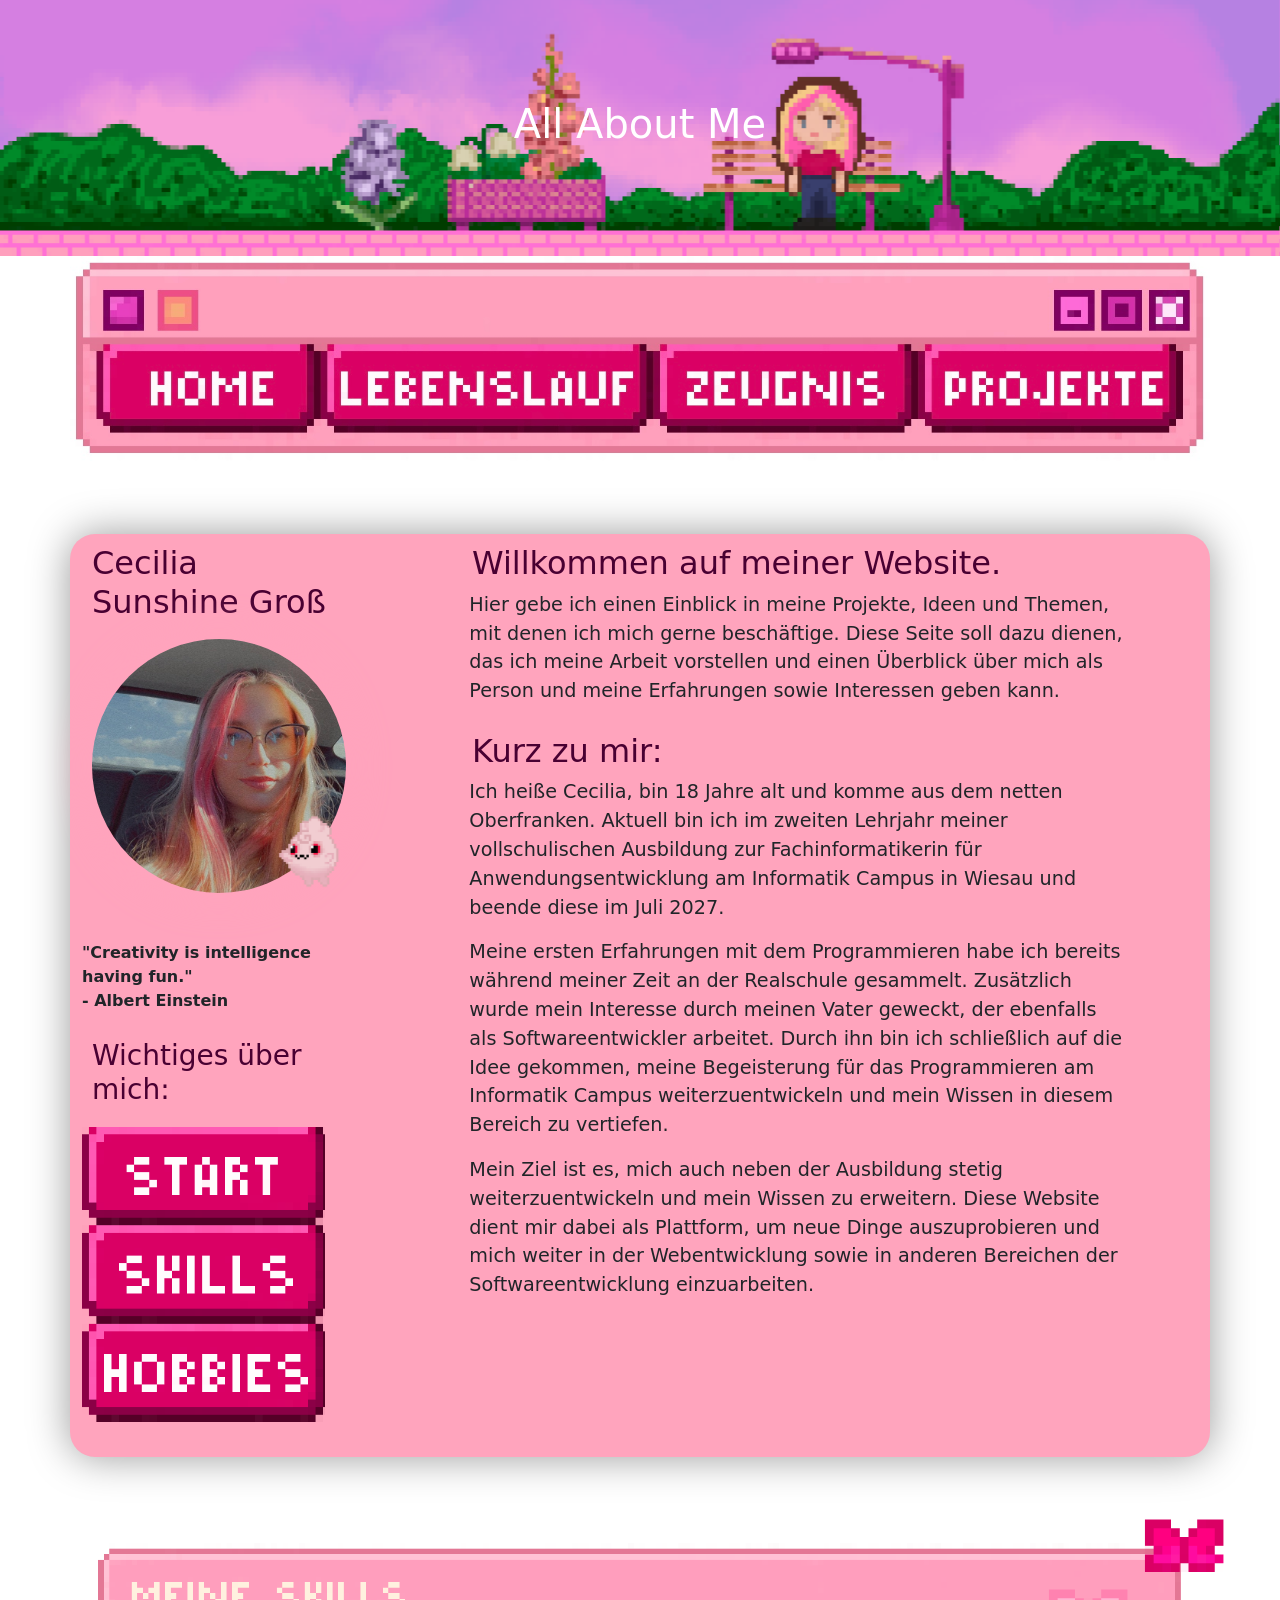
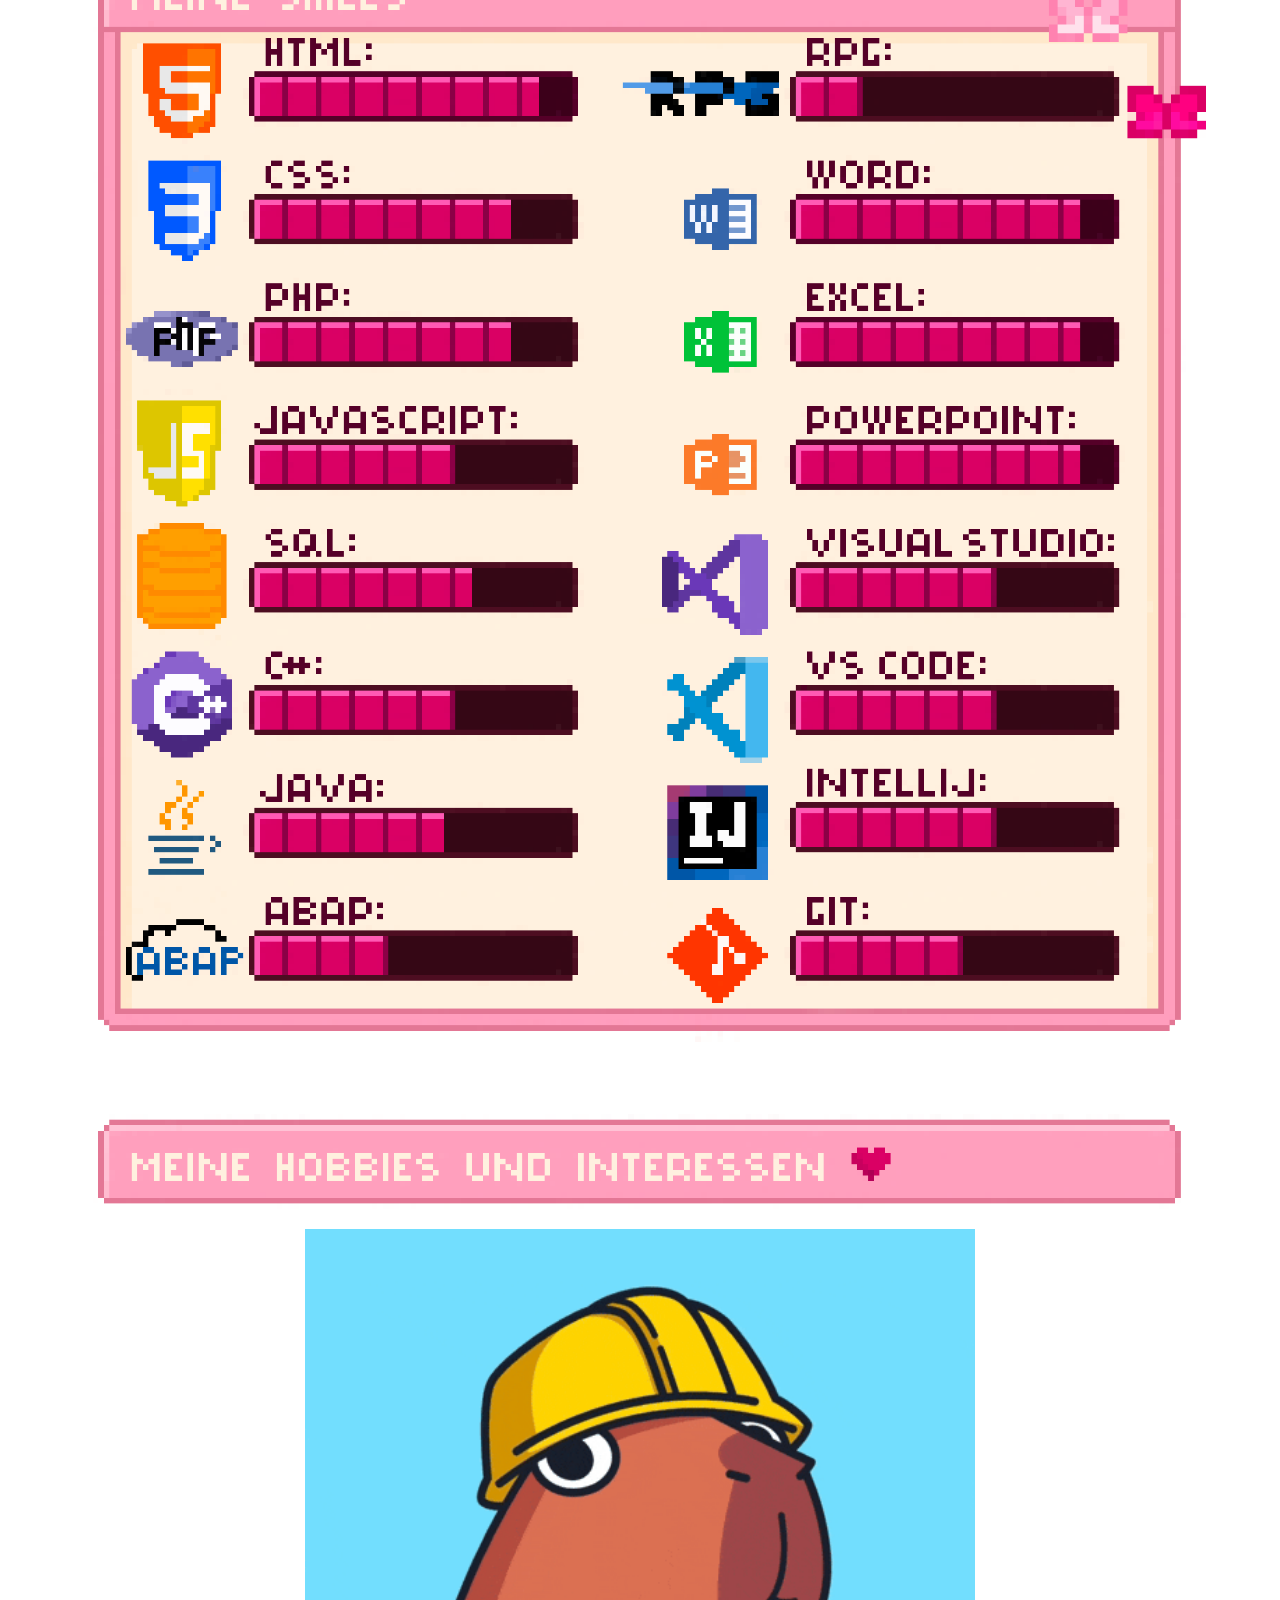
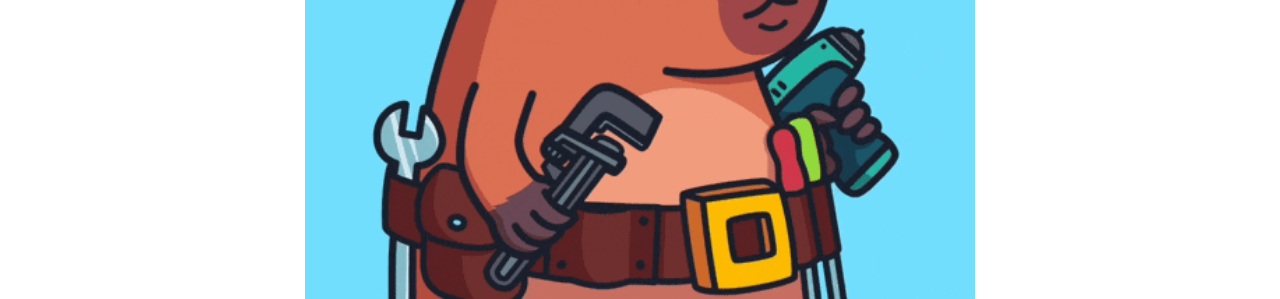
==== index.html @ e22417cf "Init" ====
<!DOCTYPE html>
<html lang="en">
<head>
    <meta charset="UTF-8">
    <meta name="viewport" content="width=device-width, initial-scale=1.0">
    <link rel="icon" href="media/Teddy_deco.png" type="image/png">
    <title>Über mich</title>
    <link href="styles/main.css" rel="stylesheet"/>
    <link href="https://cdn.jsdelivr.net/npm/bootstrap@5.3.3/dist/css/bootstrap.min.css" rel="stylesheet">
</head>
<body>
    <div class="jumbotron-custom">
        <h1 style="color: white;">All About Me</h1>
    </div>
    <nav class="navbar-custom">
        <div class="container-fluid">
            <ul class="navbar-ul">
                <li>
                    <a class="home" href="#"></a>
                </li>
                <li>
                    <a class="lebenslauf" href="lebenslauf.html"></a>
                </li>
                <li>
                    <a class="zeugnis" href="zeugnis.html"></a>
                </li>
                <li>
                    <a class="projekte" href="projekte.html"></a>
                </li>
            </ul>
        </div>
    </nav>
    <div class="container mt-5 wrapper">
        <div class="row">
            <div class="col-md-4 col-12" style="padding-right: 10%;">
                <h2 class="ueberschriften">Cecilia Sunshine Groß</h2>
                <div style="position: relative;">
                    <img src="media/selfie.jpeg" class="selfie">
                    <img src="media/Fluffeluff_deco.png" class="fluffeluff">
                </div>              
                <br><br>
                <p style="font-weight: bold;">"Creativity is intelligence having fun." <br> - Albert Einstein</p>
                <h3 class="ueberschriften">Wichtiges über mich:</h3>
                <ul class="links-ul links-custom">
                    <li>
                        <a class="start" href="#"></a>
                    </li>
                    <li>
                        <a class="skills" href="#skills"></a>
                    </li>
                    <li>
                        <a class="hobbies" href="#hobbies"></a>
                    </li>
                </ul>
                <br><br>
            </div>
            <div class="col-md-8 col-12">
                <h2 class="ueberschriften">Willkommen auf meiner Website.</h2>
                <p class="introText">Hier gebe ich einen Einblick in meine Projekte, Ideen und Themen, mit denen ich
                    mich gerne beschäftige. Diese Seite soll dazu dienen, das ich meine Arbeit vorstellen
                    und einen Überblick über mich als Person und meine Erfahrungen sowie Interessen
                    geben kann.</p>
                <h2 class="ueberschriften">Kurz zu mir:</h2>
                <p class="introText">Ich heiße Cecilia, bin 18 Jahre alt und komme aus dem netten Oberfranken. Aktuell
                    bin ich im zweiten Lehrjahr meiner vollschulischen Ausbildung zur Fachinformatikerin 
                    für Anwendungsentwicklung am Informatik Campus in Wiesau und beende diese im Juli 2027.
                <p class="introText">Meine ersten Erfahrungen mit dem Programmieren habe ich bereits während meiner 
                    Zeit an der Realschule gesammelt. Zusätzlich wurde mein Interesse durch meinen 
                    Vater geweckt, der ebenfalls als Softwareentwickler arbeitet. Durch ihn bin ich schließlich
                    auf die Idee gekommen, meine Begeisterung für das Programmieren am Informatik Campus 
                    weiterzuentwickeln und mein Wissen in diesem Bereich zu vertiefen. </p>
                <p class="introText">Mein Ziel ist es, mich auch neben der Ausbildung stetig weiterzuentwickeln und mein 
                    Wissen zu erweitern. Diese Website dient mir dabei als Plattform, um neue Dinge 
                    auszuprobieren und mich weiter in der Webentwicklung sowie in anderen Bereichen der 
                    Softwareentwicklung einzuarbeiten.</p>
            </div>
        </div>
    </div>
    <br><br>
    <section id="skills" class="container section-box">
        <img src="media/Skills.png" class="skillsImage">
        <img src="media/butterfly_deco.png" class="butterfly1">
    </section>
    <br><br><br>
    <section id="hobbies" class="container section-box">
        <img src="media/Hobbies_Interessen.png" style="width: 100%;padding-bottom: 20px;">
        <img src="media/Working Under Construction GIF by Cappys.gif" style="width:60%; display:block; margin:auto;">
    </section>
</body>
</html>
---- styles/main.css ----
html, body{
    font-family:'Lucida Sans', 'Lucida Sans Regular', 'Lucida Grande', 'Lucida Sans Unicode', Geneva, Verdana, sans-serif;
    /*overflow:hidden;
    margin: 0;*/
    scroll-behavior: smooth;
}

.jumbotron-custom {
  background-image: url("../media/Webseite_Main_Jumbotron.png");
  background-size: cover;
  background-position: center;
  background-repeat: no-repeat;
  padding: 100px 20px;
}

h1{
    text-align: center;
    color: #fff;
}

.navbar-custom {
  background-image: url("../media/Custom_Navbar_Complete.jpeg");
  background-size: contain;
  background-position: center;
  background-repeat: no-repeat;
  padding-top: 8vw;
  height: 16vw;
  position: relative;
}

.navbar-ul {
  list-style: none;
  display: flex;
  justify-content: center; 
  margin: 0;
  padding: 0;
}


.home{
    position:absolute;

    width:15%;
    height:25%;

    top:50%;
    left:8%;

    cursor:pointer;
}

.lebenslauf{
    position:absolute;

    width:22%;
    height:25%;

    top:50%;
    left:27%;

    cursor:pointer;
}

.zeugnis{
    position:absolute;

    width:18%;
    height:25%;

    top:50%;
    left:52%;

    cursor:pointer;
}

.projekte{
    position:absolute;

    width:18%;
    height:25%;

    top:50%;
    left:73%;

    cursor:pointer;
}

.wrapper{
    position: relative;
    width: 80%;
    background-color: #ffa4bd;
    border-radius: 25px;
    box-shadow: 0 0 42px #9a9a9a;
    top: 2vw;
}

.ueberschriften{
    padding-top: 10px;
    padding-left: 10px;
    color: #490032;
}

.selfie{
    width: 100%;
    max-width: 350px;
    aspect-ratio: 1 / 1;
    border-radius: 50%;
    object-fit: cover;
    box-shadow: 0 0 42px 2px #ffa4bd;
    margin-left: 10px;
    margin-top: 10px;
}

.fluffeluff{
    position: absolute;
    top: 70%;
    right: -2%; 
    width: clamp(40px, 5vw, 80px);
    height: auto;
}

.links-custom {
  background-image: url("../media/Custom_Links_Complete.png");
  background-size: cover;
  background-position: left;
  background-repeat: no-repeat;
  height: clamp(270px,23vw,360px);
  width: clamp(226px, 19vw, 300px);
  top: 1vw;
  position: relative;
}

.links-ul {
  list-style: none;
  display: flex;
  flex-direction: column; 
  margin: 0;
  padding: 0;
}

.start{
    position:absolute;

    width:89%;
    height:24%;

    top:4%;
    left:4%;

    cursor:pointer;
}

.skills{
    position:absolute;

    width:89%;
    height:24%;

    top:37%;
    left:4%;

    cursor:pointer;
}

.hobbies{
    position:absolute;

    width:89%;
    height:24%;

    top:70%;
    left:4%;

    cursor:pointer;
}

.introText{
    font-size: larger;
    padding-left: 1%;
    word-wrap: break-word;
    padding-right: 10%;
}

#skills{
    position: relative;
}

.skillsImage{
    width: 100%;
    height: 80%;
    margin-left: auto;
    margin-right: auto;
    padding-top: 5vw;
    position: relative;   
}

.butterfly1{
    position: absolute;
    top: 2%;
    right: -2%; 
    width: clamp(80px, 15vw, 200px);
    height: auto;
}
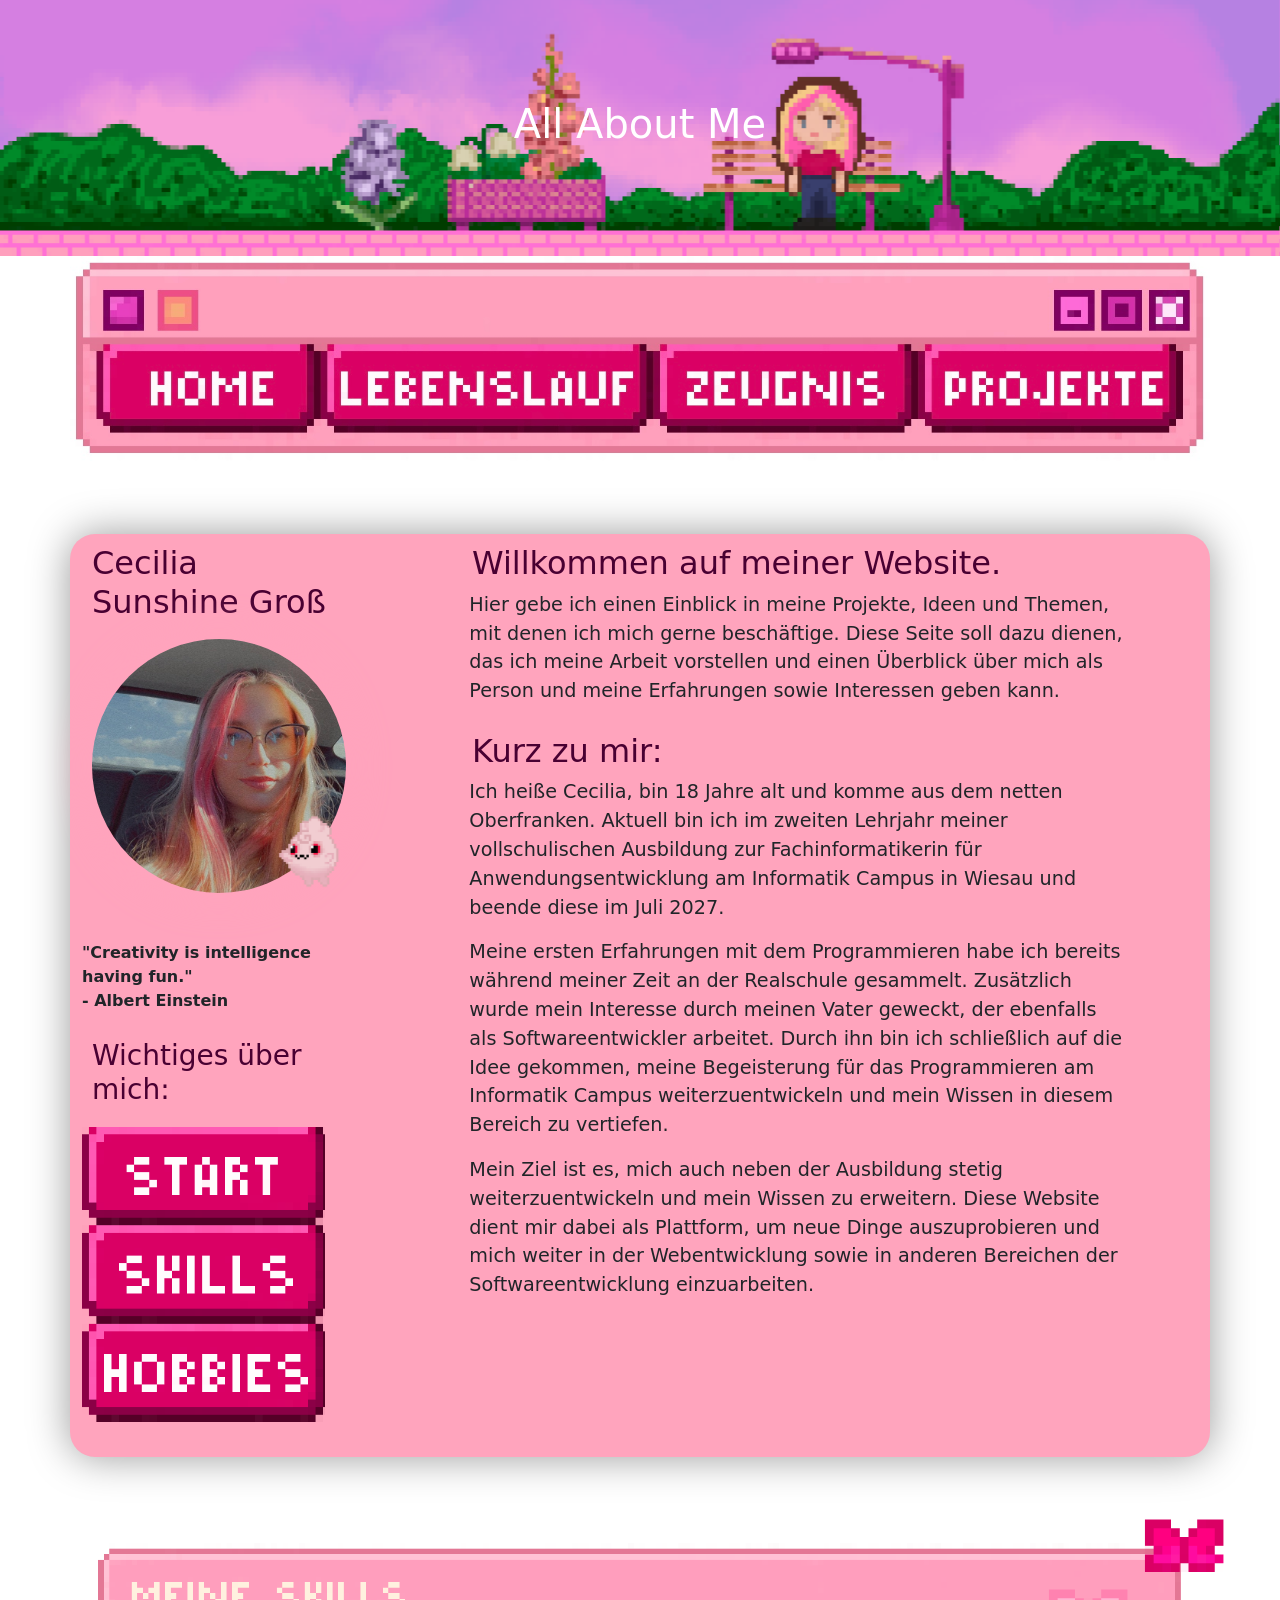
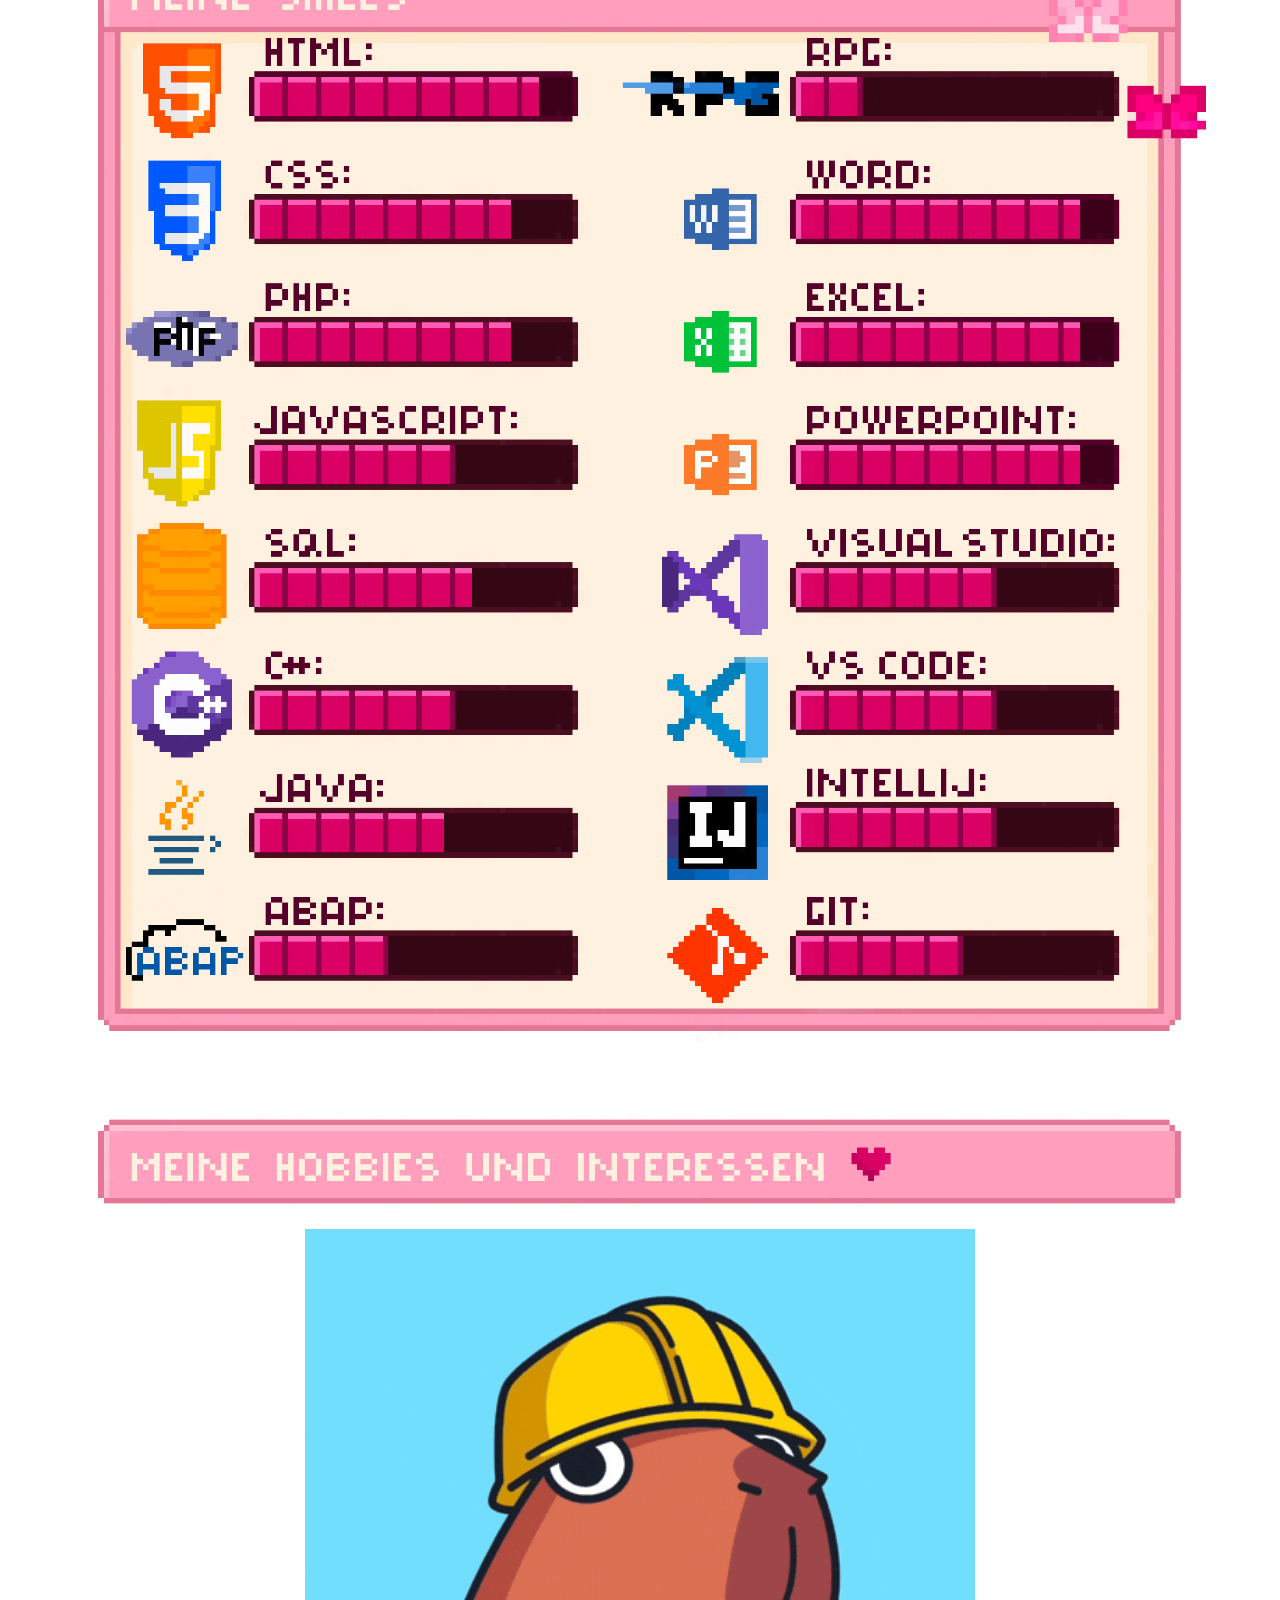
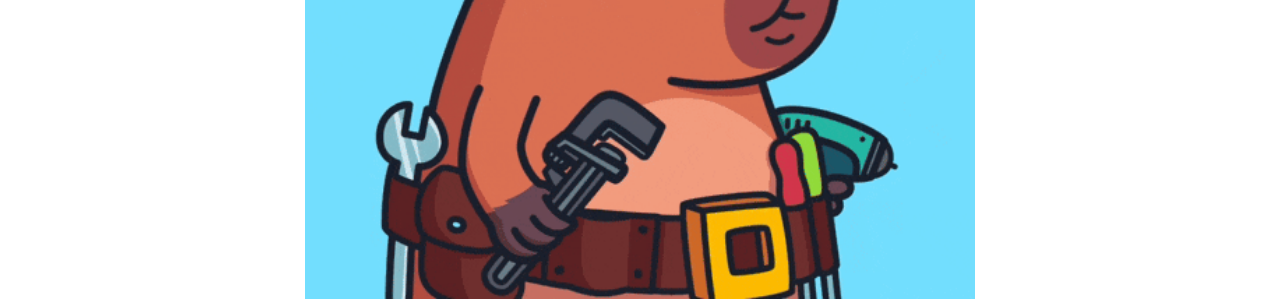
==== commit f515d5bf: "css reload" ====
--- a/index.html
+++ b/index.html
@@ -5,7 +5,7 @@
     <meta name="viewport" content="width=device-width, initial-scale=1.0">
     <link rel="icon" href="media/Teddy_deco.png" type="image/png">
     <title>Über mich</title>
-    <link href="styles/main.css" rel="stylesheet"/>
+    <link href="styles/main.css?v=1" rel="stylesheet"/>
     <link href="https://cdn.jsdelivr.net/npm/bootstrap@5.3.3/dist/css/bootstrap.min.css" rel="stylesheet">
 </head>
 <body>
